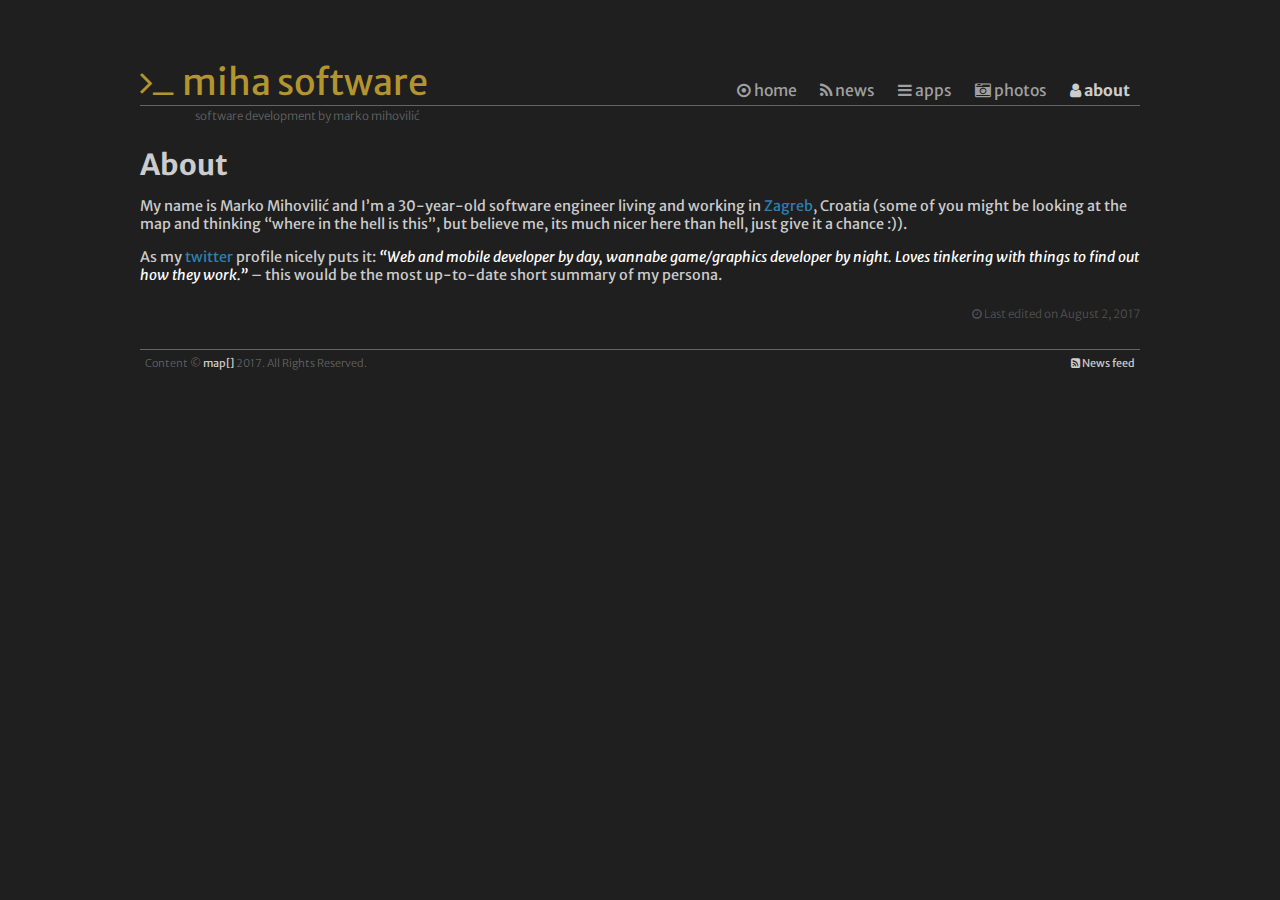
==== about/index.html @ ff94a024 "Fix base url" ====
<!DOCTYPE html>
<html lang="en-US">

<head>
    <meta charset="utf-8">
    <meta http-equiv="x-ua-compatible" content="ie=edge">
    <meta name="viewport" content="width=device-width, initial-scale=1">

    <meta name="generator" content="Hugo 0.25.1" />
  
    <link rel="dns-prefetch" href="//fonts.googleapis.com">
    
    <link rel="stylesheet" href="/css/main.css">
    
    <link rel="stylesheet" href="https://maxcdn.bootstrapcdn.com/font-awesome/4.7.0/css/font-awesome.min.css">
    
    <link rel="stylesheet" id="google-fonts-css" href="https://fonts.googleapis.com/css?family=Merriweather+Sans%3A400%2C300%2C700%2C300italic%2C400italic%2C700italic&amp;ver=4.8" type="text/css" media="all">

    <link rel="canonical" href="http://m1h4.github.io/about/">

        <link rel="apple-touch-icon" sizes="57x57" href="/icons/apple-icon-57x57.png">
    <link rel="apple-touch-icon" sizes="60x60" href="/icons/apple-icon-60x60.png">
    <link rel="apple-touch-icon" sizes="72x72" href="/icons/apple-icon-72x72.png">
    <link rel="apple-touch-icon" sizes="76x76" href="/icons/apple-icon-76x76.png">
    <link rel="apple-touch-icon" sizes="114x114" href="/icons/apple-icon-114x114.png">
    <link rel="apple-touch-icon" sizes="120x120" href="/icons/apple-icon-120x120.png">
    <link rel="apple-touch-icon" sizes="144x144" href="/icons/apple-icon-144x144.png">
    <link rel="apple-touch-icon" sizes="152x152" href="/icons/apple-icon-152x152.png">
    <link rel="apple-touch-icon" sizes="180x180" href="/icons/apple-icon-180x180.png">
    <link rel="icon" type="image/png" sizes="192x192" href="/icons/android-icon-192x192.png">
    <link rel="icon" type="image/png" sizes="32x32" href="/icons/favicon-32x32.png">
    <link rel="icon" type="image/png" sizes="96x96" href="/icons/favicon-96x96.png">
    <link rel="icon" type="image/png" sizes="16x16" href="/icons/favicon-16x16.png">
    <link rel="manifest" href="/manifest.json">
    <meta name="msapplication-TileColor" content="#ffffff">
    <meta name="msapplication-TileImage" content="/icons/ms-icon-144x144.png">

</head>

<body>
    <header class="banner">
      <div class="container">
        <a class="brand" href="http://m1h4.github.io">Miha Software</a>
            <button id="menu-toggle" onclick="toggleMenu();"></button>
    <nav class="nav-primary">
        <div class="menu-main-menu-container">
            <ul class="nav">
                
                
                
                
          
                <li class="menu-item  "><a href="/"><i class="fa fa-dot-circle-o"></i> home</a>
                    
                </li>
            </li>
            
          
                <li class="menu-item  "><a href="/posts/"><i class="fa fa-rss"></i> news</a>
                    
                </li>
            </li>
            
          
                <li class="menu-item menu-item-has-children "><a href="/apps/"><i class="fa fa-bars"></i> apps</a>
                    
                    <ul class="sub-menu">
                        
                            <li class="menu-item "><a href="/apps/analyzed/"><i class="fa fa-angle-right"></i> analyzed</a></li>
                        
                            <li class="menu-item "><a href="/apps/audio-analyzer/"><i class="fa fa-angle-right"></i> audio analyzer</a></li>
                        
                            <li class="menu-item "><a href="/apps/kurve/"><i class="fa fa-angle-right"></i> kurve</a></li>
                        
                            <li class="menu-item "><a href="/apps/photo-resize/"><i class="fa fa-angle-right"></i> photo resize</a></li>
                        
                    </ul>
                    
                </li>
            </li>
            
          
                <li class="menu-item  "><a href="/photos/"><i class="fa fa-camera-retro"></i> photos</a>
                    
                </li>
            </li>
            
          
                <li class="menu-item   current-menu-item "><a href="/about/"><i class="fa fa-user"></i> about</a>
                    
                </li>
            </li>
            
        </ul>
    </div>
    </nav>
    <hr>
    <span class="tagline">Software Development by Marko Mihovilić</span>
    </div>
    </header>

<main class='main'>
    <article class='entry'>
        <header class='entry-header'>
    <h1 class='entry-title'>About</h1>
    
</header>

        <div class='entry-content page'>
    <p>My name is Marko Mihovilić and I’m a 30-year-old software engineer living and working in <a href="https://www.google.com/maps/place/Zagreb">Zagreb</a>, Croatia (some of you might be looking
at the map and thinking “where in the hell is this”, but believe me, its much nicer here than hell, just give it a chance :)).</p>

<p>As my <a href="https://twitter.com/m1h0v1l1c">twitter</a> profile nicely puts it: <em>“Web and mobile developer by day, wannabe game/graphics developer by night. Loves tinkering with
things to find out how they work.”</em> – this would be the most up-to-date short summary of my persona.</p>

</div>

        <footer class='entry-footer'>
  <span class='posted-on'>
    Last edited on
    <time class='date'>August 2, 2017</time>
  </span>
</footer>
    </article>
</main>

        <footer class="content-info">
            <hr>
            <div class="container">
                <section class="left">
                    Content © <a href="mailto:mihovilic@gmail.com">map[]</a> 2017. All Rights Reserved.
            	</section>
                <section class="right">
                    <a href=" http://m1h4.github.io/index.xml "><i class="fa fa-rss-square"></i> News feed</a>
            	</section>
            </div>
        </footer>
        <script src="/js/menu.js"></script>
    </body>
</html>
---- css/main.css ----
body {
    background-color: #1f1f1f;
    color: #ccc;
    font-family: 'Merriweather Sans', sans-serif;
    font-size: .9em;
    font-weight: 400;
    max-width: 1000px;
    padding: 10px 10px 10px 10px;
    margin: 0 auto !important;
    float: none !important;
}

b, strong {
    font-weight: 700;
    color: #fff
}

/* hack for making images float */
img[src$='#floatright'] {
	float:right;
}

main em, main i {
    color: #fff
}

a {
    color: #2e7fb3;
    text-decoration: none;
    font-weight: 400
}

h1, h2, h3 {
    font-weight: 700
}

article {
    margin-bottom: 50px;
}

article header time {
    float: right;
    font-size: 0.7em;
    color: rgba(204, 204, 204, .5)
}

article footer {
    margin-top: 0.8em;
}

article header .entry-title {
    margin-top: .8em;
    margin-bottom: .4em;
}

article header .entry-title a {
    color: #ccc
}

article header .entry-title a:hover {
    color: rgba(204, 204, 204, .75)
}

figure {
    margin: 10px 10px 10px 10px;
}

figure img {
    max-width: 100%;
    height: auto;
}

figcaption h4 {
    margin-top: 5px;
    margin-left: 5px;
    font-size: .8em;
    font-weight: 300;
    color: rgba(204, 204, 204, .75)
}

figcaption h4:before {
    font-family: FontAwesome;
    font-weight: 400;
    font-style: normal;
    text-decoration: inherit;
    content: "";
    margin-left: 5px;
    margin-right: 5px;
}

@media only screen and (min-width:601px) {
    header.banner {
        margin: 50px 0 20px 0
    }
}

header.banner hr {
    clear: both;
    margin: 0
}

header.banner .brand {
    font-weight: 400;
    text-transform: lowercase;
    color: #b3952e
}

header.banner .brand:before {
    font-family: FontAwesome;
    font-weight: 400;
    font-style: normal;
    text-decoration: inherit;
    content: " "
}

header.banner .brand:hover {
    color: rgba(179, 149, 46, .75)
}

@media only screen and (min-width:601px) {
    header.banner .brand {
        font-size: 2.5em
    }
}

@media only screen and (max-width:600px) {
    header.banner .brand {
        font-size: 2em
    }
}

header.banner .tagline {
    color: rgba(204, 204, 204, .4);
    font-weight: 300;
    text-transform: lowercase
}

@media only screen and (min-width:601px) {
    header.banner .tagline {
        font-size: .8em;
        margin-left: 55px
    }
}

@media only screen and (max-width:600px) {
    header.banner .tagline {
        font-size: .7em;
        margin-left: 35px
    }
}

header.banner #menu-toggle {
    float: right;
    color: #ccc;
    background-color: transparent;
    border: none;
    font-size: 1.6em;
    margin-top: 4px
}

header.banner #menu-toggle:before {
    font-family: FontAwesome;
    font-weight: 400;
    font-style: normal;
    text-decoration: inherit;
    content: ""
}

header.banner #menu-toggle:hover {
    color: rgba(204, 204, 204, .75)
}

@media only screen and (min-width:601px) {
    header.banner #menu-toggle {
        display: none
    }
}

@media only screen and (max-width:600px) {
    header.banner #menu-toggle {
        display: block
    }
}

header.banner .nav-primary {
    font-weight: 700;
    font-size: 1.1em
}

header.banner .nav-primary ul {
    margin: 0
}

header.banner .nav-primary ul li {
    text-transform: lowercase;
    margin: 0 10px 0 10px
}

header.banner .nav-primary ul li li {
    padding: 0;
    margin: 0 30px 0 5px
}

header.banner .nav-primary ul .current-menu-item > a {
    color: #ccc;
    font-weight: 700
}

header.banner .nav-primary ul a {
    color: rgba(204, 204, 204, .75)
}

header.banner .nav-primary ul a:hover {
    color: #ccc
}

@media only screen and (min-width:601px) {
    header.banner .nav-primary {
        float: right
    }

    header.banner .nav-primary ul {
        overflow: hidden;
        padding: 20px 0 4px 0
    }

    header.banner .nav-primary ul li {
        display: inline-block
    }

    header.banner .nav-primary ul .menu-item-has-children {
        display: inline-block
    }

    header.banner .nav-primary ul .menu-item-has-children ul.sub-menu {
        display: none;
        position: absolute;
        background-color: #cbcbcb;
        box-shadow: 0 8px 16px 0 rgba(0, 0, 0, .2);
        min-width: 160px;
        padding: 0
    }

    header.banner .nav-primary ul .menu-item-has-children ul.sub-menu li {
        padding: 10px 10px;
        text-decoration: none;
        display: block
    }

    header.banner .nav-primary ul .menu-item-has-children ul.sub-menu li a {
        color: #333
    }

    header.banner .nav-primary ul .menu-item-has-children ul.sub-menu li a:hover {
        color: rgba(51, 51, 51, .375)
    }

    header.banner .nav-primary ul .menu-item-has-children:hover ul.sub-menu {
        display: block
    }
}

@media only screen and (max-width:600px) {
    header.banner .nav-primary {
        display: none
    }

    header.banner .nav-primary.visible {
        display: block
    }

    header.banner .nav-primary ul {
        list-style-type: none;
        padding: 0
    }

    header.banner .nav-primary ul li {
        padding: 3px
    }

    header.banner .nav-primary ul li li {
        padding-left: 9px
    }
}

a:hover {
    color: rgba(46, 127, 179, .75)
}

footer.entry-footer {
    font-size: .8em;
    color: rgba(204, 204, 204, .3);
    float: right;
    font-weight: 300
}

footer.content-info {
    padding: 10px 0 15px 0;
    clear: both;
    font-size: .75em;
    color: rgba(204, 204, 204, .4);
    font-weight: 300
}

footer.content-info div.container {
    padding-left: 5px;
    padding-right: 5px;
}

footer.content-info div.container section.left {
    float: left;
}

footer.content-info div.container section.right {
    float: right;
}

footer.content-info a {
    color: #ccc
}

footer.content-info a:hover {
    color: rgba(204, 204, 204, .75)
}

footer span.posted-on:before {
    font-family: FontAwesome;
    font-weight: 400;
    font-style: normal;
    text-decoration: inherit;
    content: ""
}

hr {
    height: 1px;
    border: none;
    background-color: rgba(204, 204, 204, .4);
}
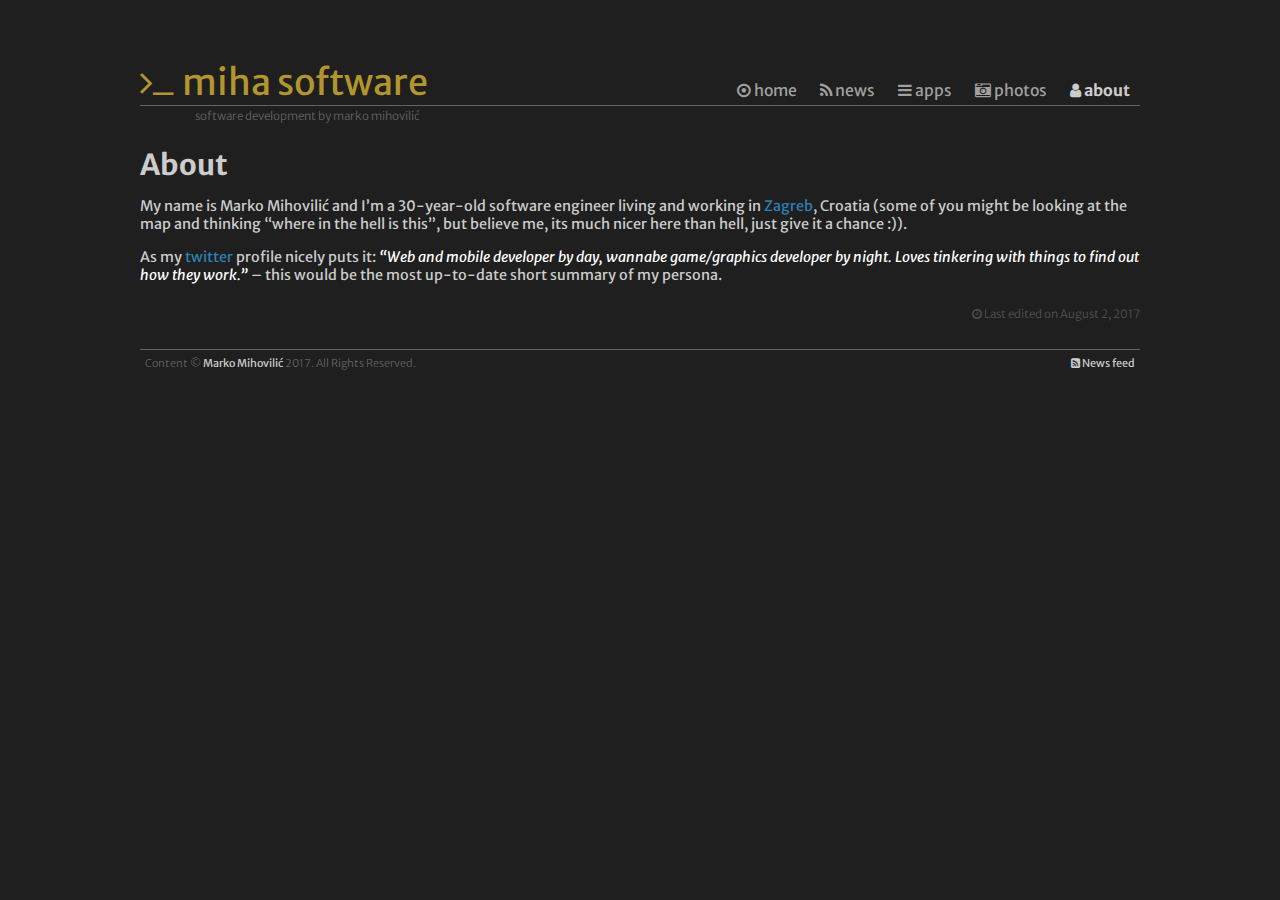
==== commit 3de4c290: "Fix author" ====
--- a/about/index.html
+++ b/about/index.html
@@ -128,7 +128,7 @@
             <hr>
             <div class="container">
                 <section class="left">
-                    Content © <a href="mailto:mihovilic@gmail.com">map[]</a> 2017. All Rights Reserved.
+                    Content © <a href="mailto:mihovilic@gmail.com">Marko Mihovilić</a> 2017. All Rights Reserved.
             	</section>
                 <section class="right">
                     <a href=" http://m1h4.github.io/index.xml "><i class="fa fa-rss-square"></i> News feed</a>
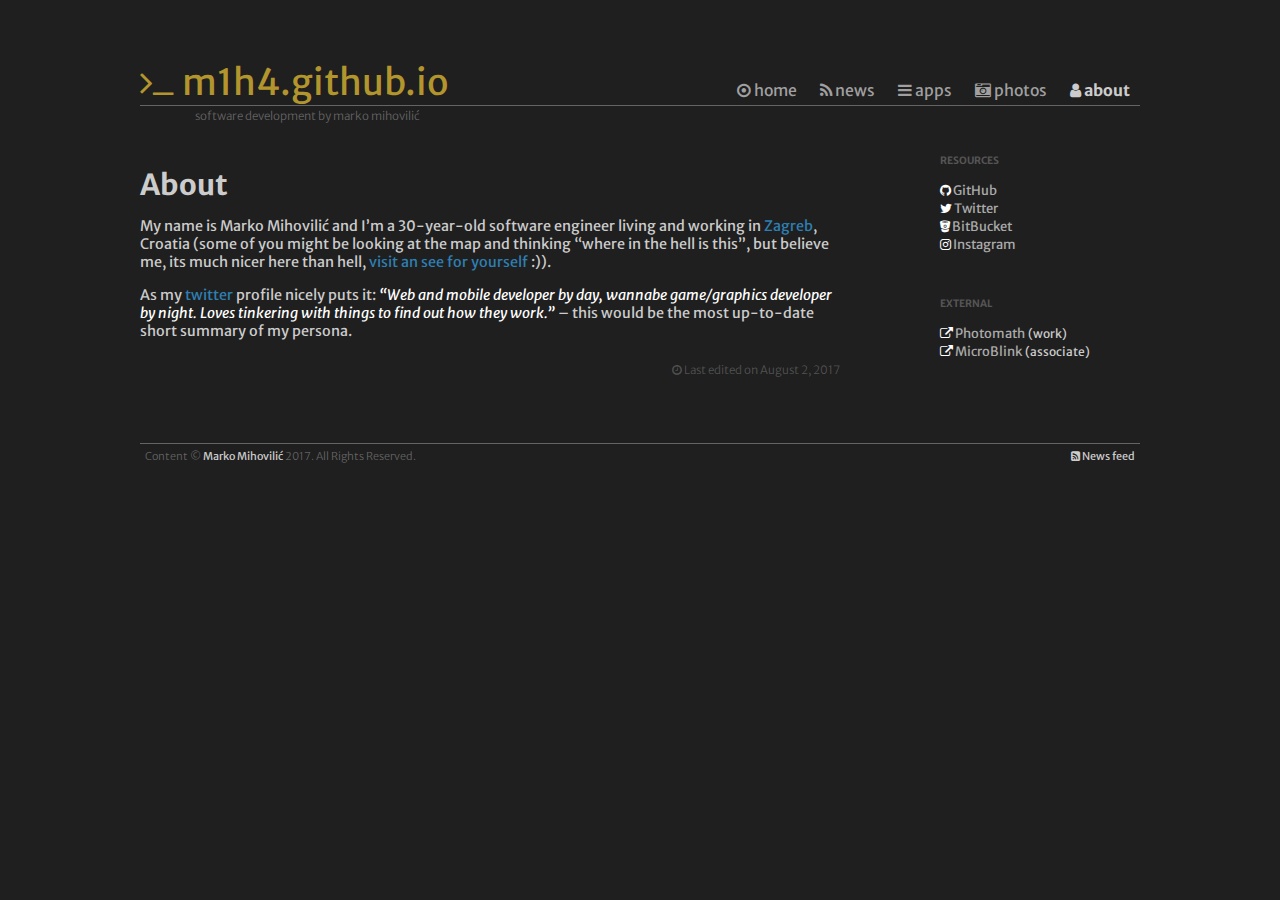
==== commit bfdac56d: "Update site name, add sidebar with links" ====
--- a/about/index.html
+++ b/about/index.html
@@ -40,7 +40,7 @@
 <body>
     <header class="banner">
       <div class="container">
-        <a class="brand" href="http://m1h4.github.io">Miha Software</a>
+        <a class="brand" href="http://m1h4.github.io">m1h4.github.io</a>
             <button id="menu-toggle" onclick="toggleMenu();"></button>
     <nav class="nav-primary">
         <div class="menu-main-menu-container">
@@ -100,7 +100,7 @@
     </header>
 
 <main class='main'>
-    <article class='entry'>
+    <article class='entry left'>
         <header class='entry-header'>
     <h1 class='entry-title'>About</h1>
     
@@ -108,7 +108,7 @@
 
         <div class='entry-content page'>
     <p>My name is Marko Mihovilić and I’m a 30-year-old software engineer living and working in <a href="https://www.google.com/maps/place/Zagreb">Zagreb</a>, Croatia (some of you might be looking
-at the map and thinking “where in the hell is this”, but believe me, its much nicer here than hell, just give it a chance :)).</p>
+at the map and thinking “where in the hell is this”, but believe me, its much nicer here than hell, <a href="https://www.tripadvisor.com/Tourism-g294454-Zagreb_Central_Croatia-Vacations.html">visit an see for yourself</a> :)).</p>
 
 <p>As my <a href="https://twitter.com/m1h0v1l1c">twitter</a> profile nicely puts it: <em>“Web and mobile developer by day, wannabe game/graphics developer by night. Loves tinkering with
 things to find out how they work.”</em> – this would be the most up-to-date short summary of my persona.</p>
@@ -122,6 +122,22 @@
   </span>
 </footer>
     </article>
+    
+        <div class='sidelinks'>
+        <h3>RESOURCES</h3>
+        <ul>
+            <li><a href="http://github.com/m1h4"><i class="fa fa-github"></i> GitHub</a></li>
+            <li><a href="http://twitter.com/m1h0v1l1c"><i class="fa fa-twitter"></i> Twitter</a></li>
+            <li><a href="http://bitbucket.org/m1h4"><i class="fa fa-bitbucket"></i> BitBucket</a></li>
+            <li><a href="http://instagram.com/m1h4"><i class="fa fa-instagram"></i> Instagram</a></li>
+        </ul>
+        <h3>EXTERNAL</h3>
+        <ul>
+            <li><a href="http://photomath.net"><i class="fa fa-external-link"></i> Photomath</a> <small>(work)</small></li>
+            <li><a href="http://microblink.com"><i class="fa fa-external-link"></i> MicroBlink</a> <small>(associate)</small></li>
+        </ul>
+    </div>
+    
 </main>
 
         <footer class="content-info">
--- a/css/main.css
+++ b/css/main.css
@@ -32,6 +32,40 @@
 
 h1, h2, h3 {
     font-weight: 700
+}
+
+@media only screen and (min-width:600px) {
+    div.sidelinks {
+        float: right;
+        width: 20%;
+    }
+}
+
+div.sidelinks h3 {
+    font-size: 0.7em;
+    color: #555;
+}
+
+div.sidelinks ul {
+    padding-left: 0;
+    list-style: none;
+    margin-bottom: 3em;
+}
+
+div.sidelinks a {
+    font-size: 0.9em;
+    color: #aaa;
+}
+
+div.sidelinks a:hover {
+    color: #eee;
+}
+
+@media only screen and (min-width:600px) {
+    article.entry.left {
+        float: left;
+        width: 70%;
+    }
 }
 
 article {
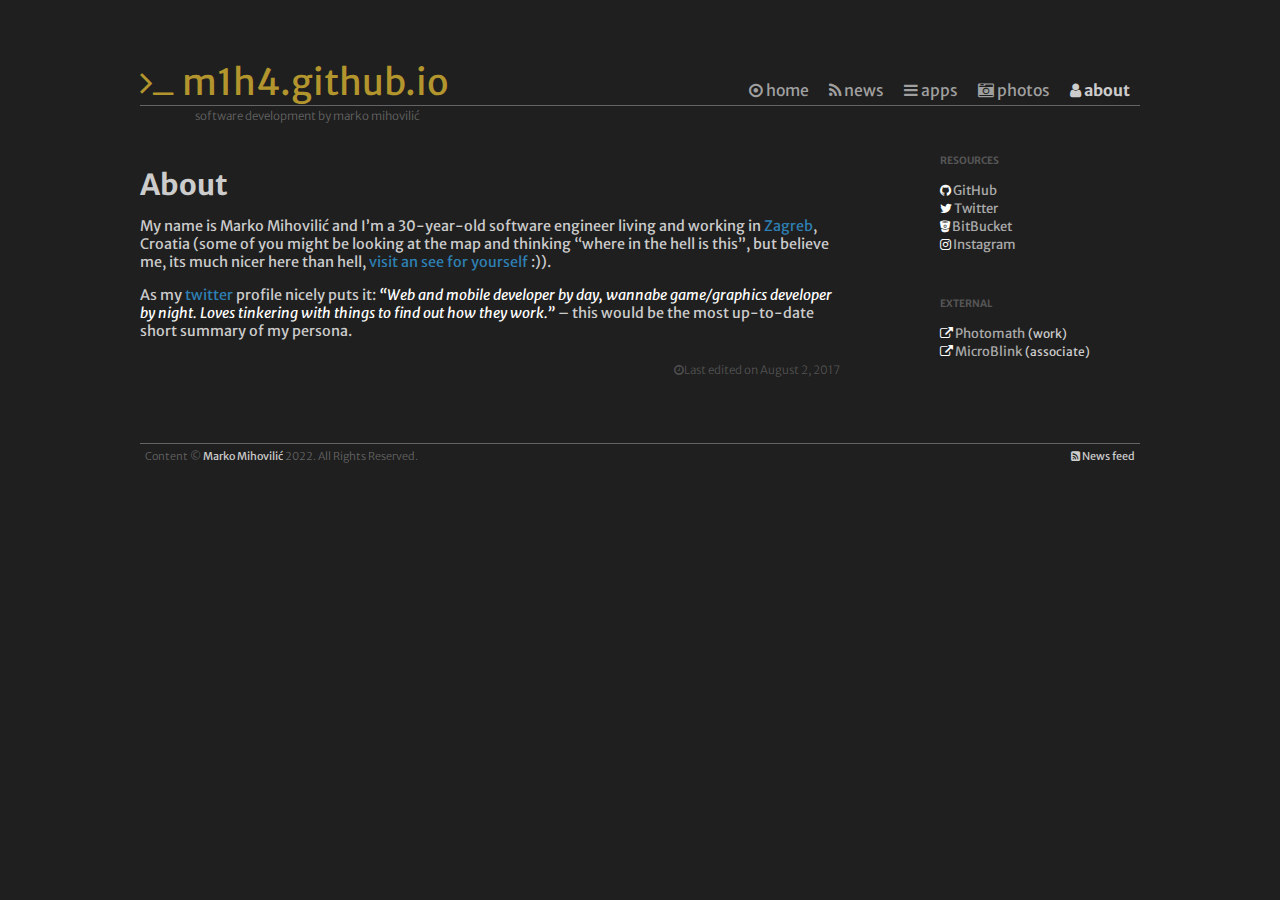
==== commit ad3f28e4: "deploy: m1h4/website@d1714f9851b2f25d26ba7a82ad8eacba793dd88f" ====
--- a/about/index.html
+++ b/about/index.html
@@ -1,157 +1,6 @@
-<!DOCTYPE html>
-<html lang="en-US">
-
-<head>
-    <meta charset="utf-8">
-    <meta http-equiv="x-ua-compatible" content="ie=edge">
-    <meta name="viewport" content="width=device-width, initial-scale=1">
-
-    <meta name="generator" content="Hugo 0.25.1" />
-  
-    <link rel="dns-prefetch" href="//fonts.googleapis.com">
-    
-    <link rel="stylesheet" href="/css/main.css">
-    
-    <link rel="stylesheet" href="https://maxcdn.bootstrapcdn.com/font-awesome/4.7.0/css/font-awesome.min.css">
-    
-    <link rel="stylesheet" id="google-fonts-css" href="https://fonts.googleapis.com/css?family=Merriweather+Sans%3A400%2C300%2C700%2C300italic%2C400italic%2C700italic&amp;ver=4.8" type="text/css" media="all">
-
-    <link rel="canonical" href="http://m1h4.github.io/about/">
-
-        <link rel="apple-touch-icon" sizes="57x57" href="/icons/apple-icon-57x57.png">
-    <link rel="apple-touch-icon" sizes="60x60" href="/icons/apple-icon-60x60.png">
-    <link rel="apple-touch-icon" sizes="72x72" href="/icons/apple-icon-72x72.png">
-    <link rel="apple-touch-icon" sizes="76x76" href="/icons/apple-icon-76x76.png">
-    <link rel="apple-touch-icon" sizes="114x114" href="/icons/apple-icon-114x114.png">
-    <link rel="apple-touch-icon" sizes="120x120" href="/icons/apple-icon-120x120.png">
-    <link rel="apple-touch-icon" sizes="144x144" href="/icons/apple-icon-144x144.png">
-    <link rel="apple-touch-icon" sizes="152x152" href="/icons/apple-icon-152x152.png">
-    <link rel="apple-touch-icon" sizes="180x180" href="/icons/apple-icon-180x180.png">
-    <link rel="icon" type="image/png" sizes="192x192" href="/icons/android-icon-192x192.png">
-    <link rel="icon" type="image/png" sizes="32x32" href="/icons/favicon-32x32.png">
-    <link rel="icon" type="image/png" sizes="96x96" href="/icons/favicon-96x96.png">
-    <link rel="icon" type="image/png" sizes="16x16" href="/icons/favicon-16x16.png">
-    <link rel="manifest" href="/manifest.json">
-    <meta name="msapplication-TileColor" content="#ffffff">
-    <meta name="msapplication-TileImage" content="/icons/ms-icon-144x144.png">
-
-</head>
-
-<body>
-    <header class="banner">
-      <div class="container">
-        <a class="brand" href="http://m1h4.github.io">m1h4.github.io</a>
-            <button id="menu-toggle" onclick="toggleMenu();"></button>
-    <nav class="nav-primary">
-        <div class="menu-main-menu-container">
-            <ul class="nav">
-                
-                
-                
-                
-          
-                <li class="menu-item  "><a href="/"><i class="fa fa-dot-circle-o"></i> home</a>
-                    
-                </li>
-            </li>
-            
-          
-                <li class="menu-item  "><a href="/posts/"><i class="fa fa-rss"></i> news</a>
-                    
-                </li>
-            </li>
-            
-          
-                <li class="menu-item menu-item-has-children "><a href="/apps/"><i class="fa fa-bars"></i> apps</a>
-                    
-                    <ul class="sub-menu">
-                        
-                            <li class="menu-item "><a href="/apps/analyzed/"><i class="fa fa-angle-right"></i> analyzed</a></li>
-                        
-                            <li class="menu-item "><a href="/apps/audio-analyzer/"><i class="fa fa-angle-right"></i> audio analyzer</a></li>
-                        
-                            <li class="menu-item "><a href="/apps/kurve/"><i class="fa fa-angle-right"></i> kurve</a></li>
-                        
-                            <li class="menu-item "><a href="/apps/photo-resize/"><i class="fa fa-angle-right"></i> photo resize</a></li>
-                        
-                    </ul>
-                    
-                </li>
-            </li>
-            
-          
-                <li class="menu-item  "><a href="/photos/"><i class="fa fa-camera-retro"></i> photos</a>
-                    
-                </li>
-            </li>
-            
-          
-                <li class="menu-item   current-menu-item "><a href="/about/"><i class="fa fa-user"></i> about</a>
-                    
-                </li>
-            </li>
-            
-        </ul>
-    </div>
-    </nav>
-    <hr>
-    <span class="tagline">Software Development by Marko Mihovilić</span>
-    </div>
-    </header>
-
-<main class='main'>
-    <article class='entry left'>
-        <header class='entry-header'>
-    <h1 class='entry-title'>About</h1>
-    
-</header>
-
-        <div class='entry-content page'>
-    <p>My name is Marko Mihovilić and I’m a 30-year-old software engineer living and working in <a href="https://www.google.com/maps/place/Zagreb">Zagreb</a>, Croatia (some of you might be looking
-at the map and thinking “where in the hell is this”, but believe me, its much nicer here than hell, <a href="https://www.tripadvisor.com/Tourism-g294454-Zagreb_Central_Croatia-Vacations.html">visit an see for yourself</a> :)).</p>
-
-<p>As my <a href="https://twitter.com/m1h0v1l1c">twitter</a> profile nicely puts it: <em>“Web and mobile developer by day, wannabe game/graphics developer by night. Loves tinkering with
-things to find out how they work.”</em> – this would be the most up-to-date short summary of my persona.</p>
-
-</div>
-
-        <footer class='entry-footer'>
-  <span class='posted-on'>
-    Last edited on
-    <time class='date'>August 2, 2017</time>
-  </span>
-</footer>
-    </article>
-    
-        <div class='sidelinks'>
-        <h3>RESOURCES</h3>
-        <ul>
-            <li><a href="http://github.com/m1h4"><i class="fa fa-github"></i> GitHub</a></li>
-            <li><a href="http://twitter.com/m1h0v1l1c"><i class="fa fa-twitter"></i> Twitter</a></li>
-            <li><a href="http://bitbucket.org/m1h4"><i class="fa fa-bitbucket"></i> BitBucket</a></li>
-            <li><a href="http://instagram.com/m1h4"><i class="fa fa-instagram"></i> Instagram</a></li>
-        </ul>
-        <h3>EXTERNAL</h3>
-        <ul>
-            <li><a href="http://photomath.net"><i class="fa fa-external-link"></i> Photomath</a> <small>(work)</small></li>
-            <li><a href="http://microblink.com"><i class="fa fa-external-link"></i> MicroBlink</a> <small>(associate)</small></li>
-        </ul>
-    </div>
-    
-</main>
-
-        <footer class="content-info">
-            <hr>
-            <div class="container">
-                <section class="left">
-                    Content © <a href="mailto:mihovilic@gmail.com">Marko Mihovilić</a> 2017. All Rights Reserved.
-            	</section>
-                <section class="right">
-                    <a href=" http://m1h4.github.io/index.xml "><i class="fa fa-rss-square"></i> News feed</a>
-            	</section>
-            </div>
-        </footer>
-        <script src="/js/menu.js"></script>
-    </body>
-</html>
-
+<!doctype html><html lang=en-us><head><meta charset=utf-8><meta http-equiv=x-ua-compatible content="ie=edge"><meta name=viewport content="width=device-width,initial-scale=1"><meta name=generator content="Hugo 0.104.3"><link rel=dns-prefetch href=//fonts.googleapis.com><link rel=stylesheet href=/css/main.css><link rel=stylesheet href=https://maxcdn.bootstrapcdn.com/font-awesome/4.7.0/css/font-awesome.min.css><link rel=stylesheet id=google-fonts-css href="https://fonts.googleapis.com/css?family=Merriweather+Sans%3A400%2C300%2C700%2C300italic%2C400italic%2C700italic&ver=4.8" type=text/css media=all><link rel=canonical href=https://m1h4.github.io/about/><link rel=apple-touch-icon sizes=57x57 href=/icons/apple-icon-57x57.png><link rel=apple-touch-icon sizes=60x60 href=/icons/apple-icon-60x60.png><link rel=apple-touch-icon sizes=72x72 href=/icons/apple-icon-72x72.png><link rel=apple-touch-icon sizes=76x76 href=/icons/apple-icon-76x76.png><link rel=apple-touch-icon sizes=114x114 href=/icons/apple-icon-114x114.png><link rel=apple-touch-icon sizes=120x120 href=/icons/apple-icon-120x120.png><link rel=apple-touch-icon sizes=144x144 href=/icons/apple-icon-144x144.png><link rel=apple-touch-icon sizes=152x152 href=/icons/apple-icon-152x152.png><link rel=apple-touch-icon sizes=180x180 href=/icons/apple-icon-180x180.png><link rel=icon type=image/png sizes=192x192 href=/icons/android-icon-192x192.png><link rel=icon type=image/png sizes=32x32 href=/icons/favicon-32x32.png><link rel=icon type=image/png sizes=96x96 href=/icons/favicon-96x96.png><link rel=icon type=image/png sizes=16x16 href=/icons/favicon-16x16.png><link rel=manifest href=/manifest.json><meta name=msapplication-TileColor content="#ffffff"><meta name=msapplication-TileImage content="/icons/ms-icon-144x144.png"></head><body><header class=banner><div class=container><a class=brand href=https://m1h4.github.io>m1h4.github.io</a>
+<button id=menu-toggle onclick=toggleMenu()></button><nav class=nav-primary><div class=menu-main-menu-container><ul class=nav><li class=menu-item><a href=/><i class="fa fa-dot-circle-o"></i> home</a></li></li><li class=menu-item><a href=/posts/><i class="fa fa-rss"></i> news</a></li></li><li class="menu-item menu-item-has-children"><a href=/apps/><i class="fa fa-bars"></i> apps</a><ul class=sub-menu><li class=menu-item><a href=/apps/analyzed/><i class="fa fa-angle-right"></i> analyzed</a></li><li class=menu-item><a href=/apps/audio-analyzer/><i class="fa fa-angle-right"></i> audio analyzer</a></li><li class=menu-item><a href=/apps/kurve/><i class="fa fa-angle-right"></i> kurve</a></li><li class=menu-item><a href=/apps/photo-resize/><i class="fa fa-angle-right"></i> photo resize</a></li></ul></li></li><li class=menu-item><a href=/photos/><i class="fa fa-camera-retro"></i> photos</a></li></li><li class="menu-item current-menu-item"><a href=/about/><i class="fa fa-user"></i> about</a></li></li></ul></div></nav><hr><span class=tagline>Software Development by Marko Mihovilić</span></div></header><main class=main><article class='entry left'><header class=entry-header><h1 class=entry-title>About</h1></header><div class='entry-content page'><p>My name is Marko Mihovilić and I’m a 30-year-old software engineer living and working in <a href=https://www.google.com/maps/place/Zagreb>Zagreb</a>, Croatia (some of you might be looking
+at the map and thinking “where in the hell is this”, but believe me, its much nicer here than hell, <a href=https://www.tripadvisor.com/Tourism-g294454-Zagreb_Central_Croatia-Vacations.html>visit an see for yourself</a> :)).</p><p>As my <a href=https://twitter.com/m1h0v1l1c>twitter</a> profile nicely puts it: <em>“Web and mobile developer by day, wannabe game/graphics developer by night. Loves tinkering with
+things to find out how they work.”</em> – this would be the most up-to-date short summary of my persona.</p></div><footer class=entry-footer><span class=posted-on>Last edited on
+<time class=date>August 2, 2017</time></span></footer></article><div class=sidelinks><h3>RESOURCES</h3><ul><li><a href=http://github.com/m1h4><i class="fa fa-github"></i> GitHub</a></li><li><a href=http://twitter.com/m1h0v1l1c><i class="fa fa-twitter"></i> Twitter</a></li><li><a href=http://bitbucket.org/m1h4><i class="fa fa-bitbucket"></i> BitBucket</a></li><li><a href=http://instagram.com/m1h4><i class="fa fa-instagram"></i> Instagram</a></li></ul><h3>EXTERNAL</h3><ul><li><a href=http://photomath.net><i class="fa fa-external-link"></i> Photomath</a> <small>(work)</small></li><li><a href=http://microblink.com><i class="fa fa-external-link"></i> MicroBlink</a> <small>(associate)</small></li></ul></div></main><footer class=content-info><hr><div class=container><section class=left>Content © <a href=mailto:mihovilic@gmail.com>Marko Mihovilić</a> 2022. All Rights Reserved.</section><section class=right><a href=https://m1h4.github.io/index.xml><i class="fa fa-rss-square"></i> News feed</a></section></div></footer><script src=/js/menu.js></script>
+<script>(function(e,t,n,s,o,i,a){e.GoogleAnalyticsObject=o,e[o]=e[o]||function(){(e[o].q=e[o].q||[]).push(arguments)},e[o].l=1*new Date,i=t.createElement(n),a=t.getElementsByTagName(n)[0],i.async=1,i.src=s,a.parentNode.insertBefore(i,a)})(window,document,"script","https://www.google-analytics.com/analytics.js","ga"),ga("create","UA-104157498-1","auto"),ga("send","pageview")</script></body></html>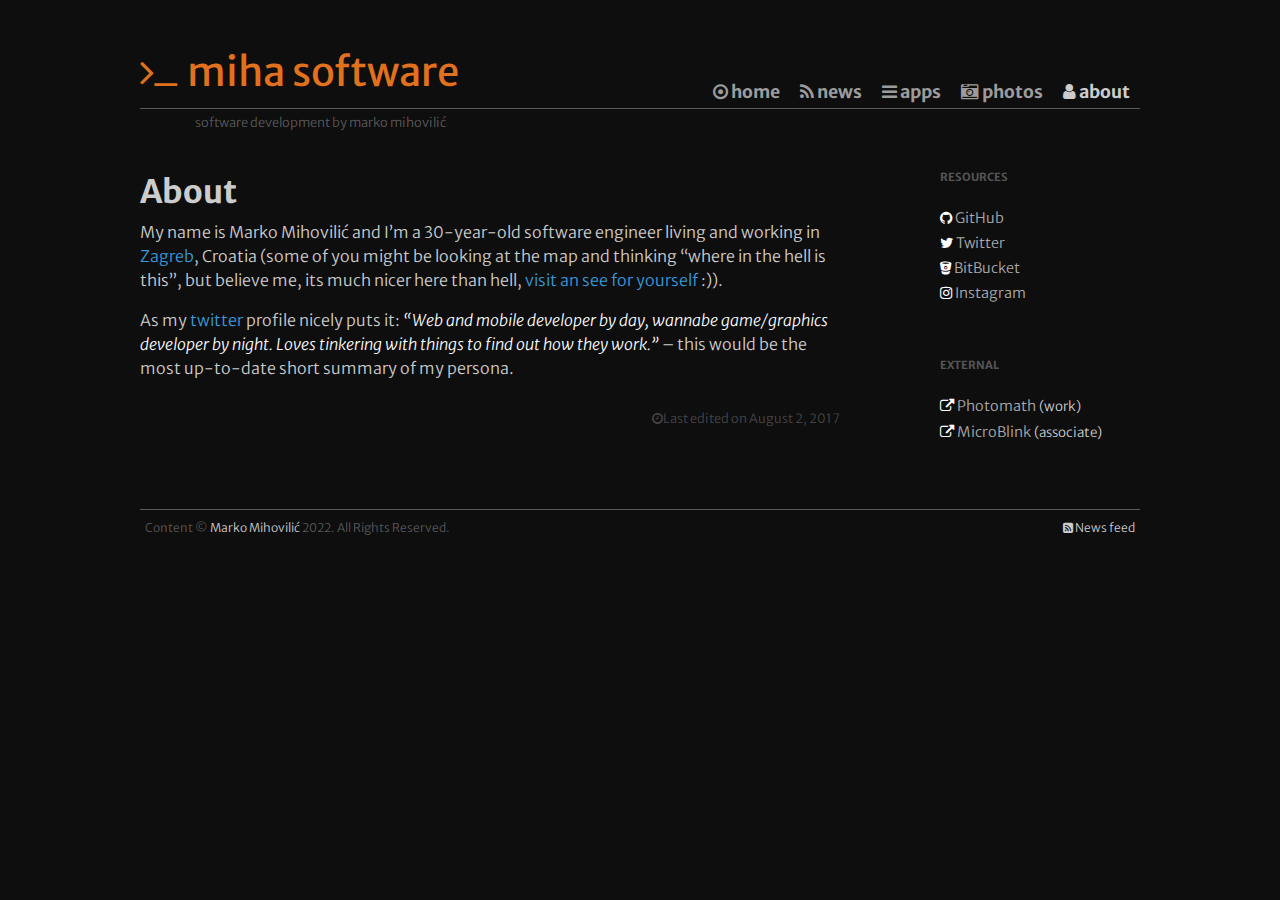
==== commit cdbcff6e: "deploy: m1h4/website@9843c7dfc476827a5d3f7ee381e0ba4789428d8b" ====
--- a/about/index.html
+++ b/about/index.html
@@ -1,6 +1,6 @@
-<!doctype html><html lang=en-us><head><meta charset=utf-8><meta http-equiv=x-ua-compatible content="ie=edge"><meta name=viewport content="width=device-width,initial-scale=1"><meta name=generator content="Hugo 0.104.3"><link rel=dns-prefetch href=//fonts.googleapis.com><link rel=stylesheet href=/css/main.css><link rel=stylesheet href=https://maxcdn.bootstrapcdn.com/font-awesome/4.7.0/css/font-awesome.min.css><link rel=stylesheet id=google-fonts-css href="https://fonts.googleapis.com/css?family=Merriweather+Sans%3A400%2C300%2C700%2C300italic%2C400italic%2C700italic&ver=4.8" type=text/css media=all><link rel=canonical href=https://m1h4.github.io/about/><link rel=apple-touch-icon sizes=57x57 href=/icons/apple-icon-57x57.png><link rel=apple-touch-icon sizes=60x60 href=/icons/apple-icon-60x60.png><link rel=apple-touch-icon sizes=72x72 href=/icons/apple-icon-72x72.png><link rel=apple-touch-icon sizes=76x76 href=/icons/apple-icon-76x76.png><link rel=apple-touch-icon sizes=114x114 href=/icons/apple-icon-114x114.png><link rel=apple-touch-icon sizes=120x120 href=/icons/apple-icon-120x120.png><link rel=apple-touch-icon sizes=144x144 href=/icons/apple-icon-144x144.png><link rel=apple-touch-icon sizes=152x152 href=/icons/apple-icon-152x152.png><link rel=apple-touch-icon sizes=180x180 href=/icons/apple-icon-180x180.png><link rel=icon type=image/png sizes=192x192 href=/icons/android-icon-192x192.png><link rel=icon type=image/png sizes=32x32 href=/icons/favicon-32x32.png><link rel=icon type=image/png sizes=96x96 href=/icons/favicon-96x96.png><link rel=icon type=image/png sizes=16x16 href=/icons/favicon-16x16.png><link rel=manifest href=/manifest.json><meta name=msapplication-TileColor content="#ffffff"><meta name=msapplication-TileImage content="/icons/ms-icon-144x144.png"></head><body><header class=banner><div class=container><a class=brand href=https://m1h4.github.io>m1h4.github.io</a>
+<!doctype html><html lang=en-us><head><meta charset=utf-8><meta http-equiv=x-ua-compatible content="ie=edge"><meta name=viewport content="width=device-width,initial-scale=1"><meta name=generator content="Hugo 0.104.3"><link rel=dns-prefetch href=//fonts.googleapis.com><link rel=stylesheet href=/css/main.css><link rel=stylesheet href=https://maxcdn.bootstrapcdn.com/font-awesome/4.7.0/css/font-awesome.min.css><link rel=stylesheet id=google-fonts-css href="https://fonts.googleapis.com/css?family=Merriweather+Sans%3A400%2C300%2C700%2C300italic%2C400italic%2C700italic&ver=4.8" type=text/css media=all><link rel=canonical href=https://mihasoftware.com/about/><link rel=apple-touch-icon sizes=57x57 href=/icons/apple-icon-57x57.png><link rel=apple-touch-icon sizes=60x60 href=/icons/apple-icon-60x60.png><link rel=apple-touch-icon sizes=72x72 href=/icons/apple-icon-72x72.png><link rel=apple-touch-icon sizes=76x76 href=/icons/apple-icon-76x76.png><link rel=apple-touch-icon sizes=114x114 href=/icons/apple-icon-114x114.png><link rel=apple-touch-icon sizes=120x120 href=/icons/apple-icon-120x120.png><link rel=apple-touch-icon sizes=144x144 href=/icons/apple-icon-144x144.png><link rel=apple-touch-icon sizes=152x152 href=/icons/apple-icon-152x152.png><link rel=apple-touch-icon sizes=180x180 href=/icons/apple-icon-180x180.png><link rel=icon type=image/png sizes=192x192 href=/icons/android-icon-192x192.png><link rel=icon type=image/png sizes=32x32 href=/icons/favicon-32x32.png><link rel=icon type=image/png sizes=96x96 href=/icons/favicon-96x96.png><link rel=icon type=image/png sizes=16x16 href=/icons/favicon-16x16.png><link rel=manifest href=/manifest.json><meta name=msapplication-TileColor content="#ffffff"><meta name=msapplication-TileImage content="/icons/ms-icon-144x144.png"></head><body><header class=banner><div class=container><a class=brand href=https://mihasoftware.com>miha software</a>
 <button id=menu-toggle onclick=toggleMenu()></button><nav class=nav-primary><div class=menu-main-menu-container><ul class=nav><li class=menu-item><a href=/><i class="fa fa-dot-circle-o"></i> home</a></li></li><li class=menu-item><a href=/posts/><i class="fa fa-rss"></i> news</a></li></li><li class="menu-item menu-item-has-children"><a href=/apps/><i class="fa fa-bars"></i> apps</a><ul class=sub-menu><li class=menu-item><a href=/apps/analyzed/><i class="fa fa-angle-right"></i> analyzed</a></li><li class=menu-item><a href=/apps/audio-analyzer/><i class="fa fa-angle-right"></i> audio analyzer</a></li><li class=menu-item><a href=/apps/kurve/><i class="fa fa-angle-right"></i> kurve</a></li><li class=menu-item><a href=/apps/photo-resize/><i class="fa fa-angle-right"></i> photo resize</a></li></ul></li></li><li class=menu-item><a href=/photos/><i class="fa fa-camera-retro"></i> photos</a></li></li><li class="menu-item current-menu-item"><a href=/about/><i class="fa fa-user"></i> about</a></li></li></ul></div></nav><hr><span class=tagline>Software Development by Marko Mihovilić</span></div></header><main class=main><article class='entry left'><header class=entry-header><h1 class=entry-title>About</h1></header><div class='entry-content page'><p>My name is Marko Mihovilić and I’m a 30-year-old software engineer living and working in <a href=https://www.google.com/maps/place/Zagreb>Zagreb</a>, Croatia (some of you might be looking
 at the map and thinking “where in the hell is this”, but believe me, its much nicer here than hell, <a href=https://www.tripadvisor.com/Tourism-g294454-Zagreb_Central_Croatia-Vacations.html>visit an see for yourself</a> :)).</p><p>As my <a href=https://twitter.com/m1h0v1l1c>twitter</a> profile nicely puts it: <em>“Web and mobile developer by day, wannabe game/graphics developer by night. Loves tinkering with
 things to find out how they work.”</em> – this would be the most up-to-date short summary of my persona.</p></div><footer class=entry-footer><span class=posted-on>Last edited on
-<time class=date>August 2, 2017</time></span></footer></article><div class=sidelinks><h3>RESOURCES</h3><ul><li><a href=http://github.com/m1h4><i class="fa fa-github"></i> GitHub</a></li><li><a href=http://twitter.com/m1h0v1l1c><i class="fa fa-twitter"></i> Twitter</a></li><li><a href=http://bitbucket.org/m1h4><i class="fa fa-bitbucket"></i> BitBucket</a></li><li><a href=http://instagram.com/m1h4><i class="fa fa-instagram"></i> Instagram</a></li></ul><h3>EXTERNAL</h3><ul><li><a href=http://photomath.net><i class="fa fa-external-link"></i> Photomath</a> <small>(work)</small></li><li><a href=http://microblink.com><i class="fa fa-external-link"></i> MicroBlink</a> <small>(associate)</small></li></ul></div></main><footer class=content-info><hr><div class=container><section class=left>Content © <a href=mailto:mihovilic@gmail.com>Marko Mihovilić</a> 2022. All Rights Reserved.</section><section class=right><a href=https://m1h4.github.io/index.xml><i class="fa fa-rss-square"></i> News feed</a></section></div></footer><script src=/js/menu.js></script>
+<time class=date>August 2, 2017</time></span></footer></article><div class=sidelinks><h3>RESOURCES</h3><ul><li><a href=http://github.com/m1h4><i class="fa fa-github"></i> GitHub</a></li><li><a href=http://twitter.com/m1h0v1l1c><i class="fa fa-twitter"></i> Twitter</a></li><li><a href=http://bitbucket.org/m1h4><i class="fa fa-bitbucket"></i> BitBucket</a></li><li><a href=http://instagram.com/m1h4><i class="fa fa-instagram"></i> Instagram</a></li></ul><h3>EXTERNAL</h3><ul><li><a href=http://photomath.net><i class="fa fa-external-link"></i> Photomath</a> <small>(work)</small></li><li><a href=http://microblink.com><i class="fa fa-external-link"></i> MicroBlink</a> <small>(associate)</small></li></ul></div></main><footer class=content-info><hr><div class=container><section class=left>Content © <a href=mailto:mihovilic@gmail.com>Marko Mihovilić</a> 2022. All Rights Reserved.</section><section class=right><a href=https://mihasoftware.com/index.xml><i class="fa fa-rss-square"></i> News feed</a></section></div></footer><script src=/js/menu.js></script>
 <script>(function(e,t,n,s,o,i,a){e.GoogleAnalyticsObject=o,e[o]=e[o]||function(){(e[o].q=e[o].q||[]).push(arguments)},e[o].l=1*new Date,i=t.createElement(n),a=t.getElementsByTagName(n)[0],i.async=1,i.src=s,a.parentNode.insertBefore(i,a)})(window,document,"script","https://www.google-analytics.com/analytics.js","ga"),ga("create","UA-104157498-1","auto"),ga("send","pageview")</script></body></html>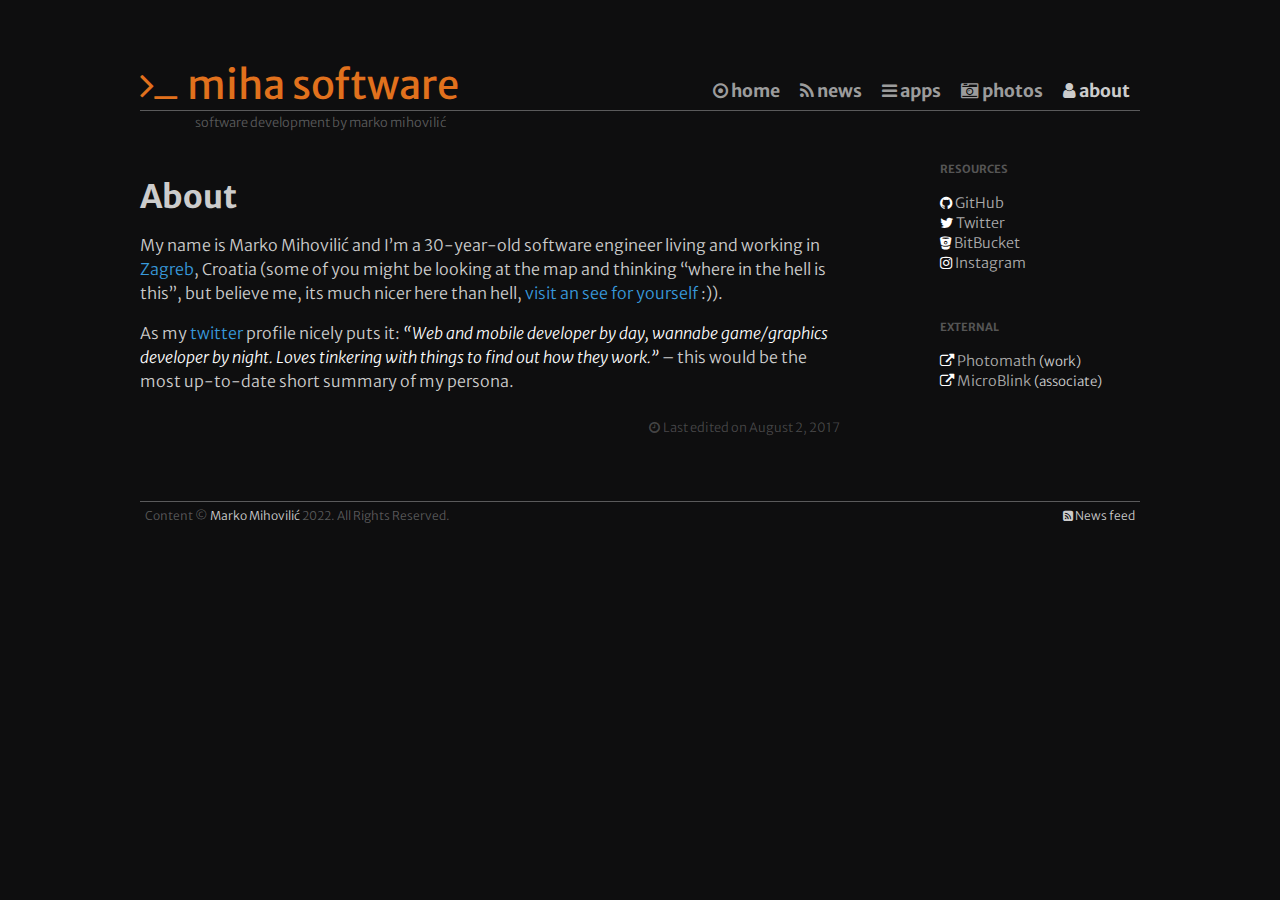
==== commit eb4329e7: "deploy: m1h4/website@b37f9619b2df048155641ba67be418d16092ac88" ====
--- a/about/index.html
+++ b/about/index.html
@@ -1,6 +1,6 @@
 <!doctype html><html lang=en-us><head><meta charset=utf-8><meta http-equiv=x-ua-compatible content="ie=edge"><meta name=viewport content="width=device-width,initial-scale=1"><meta name=generator content="Hugo 0.104.3"><link rel=dns-prefetch href=//fonts.googleapis.com><link rel=stylesheet href=/css/main.css><link rel=stylesheet href=https://maxcdn.bootstrapcdn.com/font-awesome/4.7.0/css/font-awesome.min.css><link rel=stylesheet id=google-fonts-css href="https://fonts.googleapis.com/css?family=Merriweather+Sans%3A400%2C300%2C700%2C300italic%2C400italic%2C700italic&ver=4.8" type=text/css media=all><link rel=canonical href=https://mihasoftware.com/about/><link rel=apple-touch-icon sizes=57x57 href=/icons/apple-icon-57x57.png><link rel=apple-touch-icon sizes=60x60 href=/icons/apple-icon-60x60.png><link rel=apple-touch-icon sizes=72x72 href=/icons/apple-icon-72x72.png><link rel=apple-touch-icon sizes=76x76 href=/icons/apple-icon-76x76.png><link rel=apple-touch-icon sizes=114x114 href=/icons/apple-icon-114x114.png><link rel=apple-touch-icon sizes=120x120 href=/icons/apple-icon-120x120.png><link rel=apple-touch-icon sizes=144x144 href=/icons/apple-icon-144x144.png><link rel=apple-touch-icon sizes=152x152 href=/icons/apple-icon-152x152.png><link rel=apple-touch-icon sizes=180x180 href=/icons/apple-icon-180x180.png><link rel=icon type=image/png sizes=192x192 href=/icons/android-icon-192x192.png><link rel=icon type=image/png sizes=32x32 href=/icons/favicon-32x32.png><link rel=icon type=image/png sizes=96x96 href=/icons/favicon-96x96.png><link rel=icon type=image/png sizes=16x16 href=/icons/favicon-16x16.png><link rel=manifest href=/manifest.json><meta name=msapplication-TileColor content="#ffffff"><meta name=msapplication-TileImage content="/icons/ms-icon-144x144.png"></head><body><header class=banner><div class=container><a class=brand href=https://mihasoftware.com>miha software</a>
-<button id=menu-toggle onclick=toggleMenu()></button><nav class=nav-primary><div class=menu-main-menu-container><ul class=nav><li class=menu-item><a href=/><i class="fa fa-dot-circle-o"></i> home</a></li></li><li class=menu-item><a href=/posts/><i class="fa fa-rss"></i> news</a></li></li><li class="menu-item menu-item-has-children"><a href=/apps/><i class="fa fa-bars"></i> apps</a><ul class=sub-menu><li class=menu-item><a href=/apps/analyzed/><i class="fa fa-angle-right"></i> analyzed</a></li><li class=menu-item><a href=/apps/audio-analyzer/><i class="fa fa-angle-right"></i> audio analyzer</a></li><li class=menu-item><a href=/apps/kurve/><i class="fa fa-angle-right"></i> kurve</a></li><li class=menu-item><a href=/apps/photo-resize/><i class="fa fa-angle-right"></i> photo resize</a></li></ul></li></li><li class=menu-item><a href=/photos/><i class="fa fa-camera-retro"></i> photos</a></li></li><li class="menu-item current-menu-item"><a href=/about/><i class="fa fa-user"></i> about</a></li></li></ul></div></nav><hr><span class=tagline>Software Development by Marko Mihovilić</span></div></header><main class=main><article class='entry left'><header class=entry-header><h1 class=entry-title>About</h1></header><div class='entry-content page'><p>My name is Marko Mihovilić and I’m a 30-year-old software engineer living and working in <a href=https://www.google.com/maps/place/Zagreb>Zagreb</a>, Croatia (some of you might be looking
+<button id=menu-toggle onclick=toggleMenu()></button><nav class=nav-primary><div class=menu-main-menu-container><ul class=nav><li class=menu-item><a href=/><i class="fa fa-dot-circle-o"></i> home</a></li></li><li class=menu-item><a href=/posts/><i class="fa fa-rss"></i> news</a></li></li><li class="menu-item menu-item-has-children"><a href=/apps/><i class="fa fa-bars"></i> apps</a><ul class=sub-menu><li class=menu-item><a href=/apps/analyzed/><i class="fa fa-angle-right"></i> analyzed</a></li><li class=menu-item><a href=/apps/audio-analyzer/><i class="fa fa-angle-right"></i> audio analyzer</a></li><li class=menu-item><a href=/apps/kurve/><i class="fa fa-angle-right"></i> kurve</a></li><li class=menu-item><a href=/apps/photo-resize/><i class="fa fa-angle-right"></i> photo resize</a></li></ul></li></li><li class=menu-item><a href=/photos/><i class="fa fa-camera-retro"></i> photos</a></li></li><li class="menu-item current-menu-item"><a href=/about/><i class="fa fa-user"></i> about</a></li></li></ul></div></nav><hr><span class=tagline>Software Development by Marko Mihovilić</span></div></header><main class=main><article class='entry left'><header class=entry-header><h1 class=entry-title>About</h1></header><p class='entry-content page'><p>My name is Marko Mihovilić and I’m a 30-year-old software engineer living and working in <a href=https://www.google.com/maps/place/Zagreb>Zagreb</a>, Croatia (some of you might be looking
 at the map and thinking “where in the hell is this”, but believe me, its much nicer here than hell, <a href=https://www.tripadvisor.com/Tourism-g294454-Zagreb_Central_Croatia-Vacations.html>visit an see for yourself</a> :)).</p><p>As my <a href=https://twitter.com/m1h0v1l1c>twitter</a> profile nicely puts it: <em>“Web and mobile developer by day, wannabe game/graphics developer by night. Loves tinkering with
-things to find out how they work.”</em> – this would be the most up-to-date short summary of my persona.</p></div><footer class=entry-footer><span class=posted-on>Last edited on
+things to find out how they work.”</em> – this would be the most up-to-date short summary of my persona.</p></p><footer class=entry-footer><span class=posted-on>Last edited on
 <time class=date>August 2, 2017</time></span></footer></article><div class=sidelinks><h3>RESOURCES</h3><ul><li><a href=http://github.com/m1h4><i class="fa fa-github"></i> GitHub</a></li><li><a href=http://twitter.com/m1h0v1l1c><i class="fa fa-twitter"></i> Twitter</a></li><li><a href=http://bitbucket.org/m1h4><i class="fa fa-bitbucket"></i> BitBucket</a></li><li><a href=http://instagram.com/m1h4><i class="fa fa-instagram"></i> Instagram</a></li></ul><h3>EXTERNAL</h3><ul><li><a href=http://photomath.net><i class="fa fa-external-link"></i> Photomath</a> <small>(work)</small></li><li><a href=http://microblink.com><i class="fa fa-external-link"></i> MicroBlink</a> <small>(associate)</small></li></ul></div></main><footer class=content-info><hr><div class=container><section class=left>Content © <a href=mailto:mihovilic@gmail.com>Marko Mihovilić</a> 2022. All Rights Reserved.</section><section class=right><a href=https://mihasoftware.com/index.xml><i class="fa fa-rss-square"></i> News feed</a></section></div></footer><script src=/js/menu.js></script>
 <script>(function(e,t,n,s,o,i,a){e.GoogleAnalyticsObject=o,e[o]=e[o]||function(){(e[o].q=e[o].q||[]).push(arguments)},e[o].l=1*new Date,i=t.createElement(n),a=t.getElementsByTagName(n)[0],i.async=1,i.src=s,a.parentNode.insertBefore(i,a)})(window,document,"script","https://www.google-analytics.com/analytics.js","ga"),ga("create","UA-104157498-1","auto"),ga("send","pageview")</script></body></html>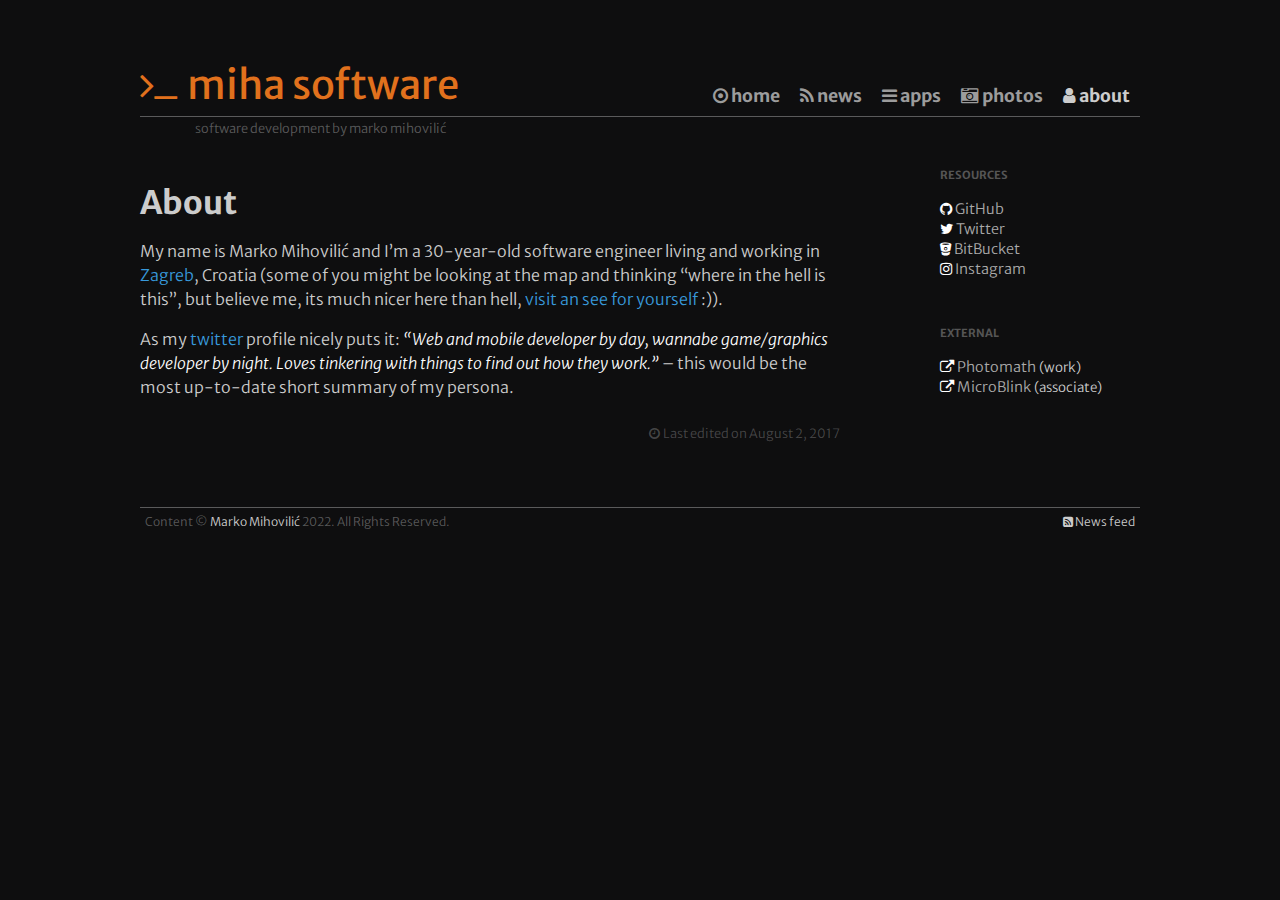
==== commit 1e739827: "deploy: m1h4/website@8629dfbbcd3a35c3450d53cd93841a897d575a28" ====
--- a/about/index.html
+++ b/about/index.html
@@ -1,6 +1,7 @@
-<!doctype html><html lang=en-us><head><meta charset=utf-8><meta http-equiv=x-ua-compatible content="ie=edge"><meta name=viewport content="width=device-width,initial-scale=1"><meta name=generator content="Hugo 0.104.3"><link rel=dns-prefetch href=//fonts.googleapis.com><link rel=stylesheet href=/css/main.css><link rel=stylesheet href=https://maxcdn.bootstrapcdn.com/font-awesome/4.7.0/css/font-awesome.min.css><link rel=stylesheet id=google-fonts-css href="https://fonts.googleapis.com/css?family=Merriweather+Sans%3A400%2C300%2C700%2C300italic%2C400italic%2C700italic&ver=4.8" type=text/css media=all><link rel=canonical href=https://mihasoftware.com/about/><link rel=apple-touch-icon sizes=57x57 href=/icons/apple-icon-57x57.png><link rel=apple-touch-icon sizes=60x60 href=/icons/apple-icon-60x60.png><link rel=apple-touch-icon sizes=72x72 href=/icons/apple-icon-72x72.png><link rel=apple-touch-icon sizes=76x76 href=/icons/apple-icon-76x76.png><link rel=apple-touch-icon sizes=114x114 href=/icons/apple-icon-114x114.png><link rel=apple-touch-icon sizes=120x120 href=/icons/apple-icon-120x120.png><link rel=apple-touch-icon sizes=144x144 href=/icons/apple-icon-144x144.png><link rel=apple-touch-icon sizes=152x152 href=/icons/apple-icon-152x152.png><link rel=apple-touch-icon sizes=180x180 href=/icons/apple-icon-180x180.png><link rel=icon type=image/png sizes=192x192 href=/icons/android-icon-192x192.png><link rel=icon type=image/png sizes=32x32 href=/icons/favicon-32x32.png><link rel=icon type=image/png sizes=96x96 href=/icons/favicon-96x96.png><link rel=icon type=image/png sizes=16x16 href=/icons/favicon-16x16.png><link rel=manifest href=/manifest.json><meta name=msapplication-TileColor content="#ffffff"><meta name=msapplication-TileImage content="/icons/ms-icon-144x144.png"></head><body><header class=banner><div class=container><a class=brand href=https://mihasoftware.com>miha software</a>
+<!doctype html><html lang=en-us><head><meta charset=utf-8><meta http-equiv=x-ua-compatible content="ie=edge"><meta name=viewport content="width=device-width,initial-scale=1"><meta name=generator content="Hugo 0.105.0"><link rel=dns-prefetch href=//fonts.googleapis.com><link rel=stylesheet href=/css/main.css><link rel=stylesheet href=https://maxcdn.bootstrapcdn.com/font-awesome/4.7.0/css/font-awesome.min.css><link rel=stylesheet id=google-fonts-css href="https://fonts.googleapis.com/css?family=Merriweather+Sans%3A400%2C300%2C700%2C300italic%2C400italic%2C700italic&ver=4.8" type=text/css media=all><link rel=canonical href=https://mihasoftware.com/about/><link rel=apple-touch-icon sizes=57x57 href=/icons/apple-icon-57x57.png><link rel=apple-touch-icon sizes=60x60 href=/icons/apple-icon-60x60.png><link rel=apple-touch-icon sizes=72x72 href=/icons/apple-icon-72x72.png><link rel=apple-touch-icon sizes=76x76 href=/icons/apple-icon-76x76.png><link rel=apple-touch-icon sizes=114x114 href=/icons/apple-icon-114x114.png><link rel=apple-touch-icon sizes=120x120 href=/icons/apple-icon-120x120.png><link rel=apple-touch-icon sizes=144x144 href=/icons/apple-icon-144x144.png><link rel=apple-touch-icon sizes=152x152 href=/icons/apple-icon-152x152.png><link rel=apple-touch-icon sizes=180x180 href=/icons/apple-icon-180x180.png><link rel=icon type=image/png sizes=192x192 href=/icons/android-icon-192x192.png><link rel=icon type=image/png sizes=32x32 href=/icons/favicon-32x32.png><link rel=icon type=image/png sizes=96x96 href=/icons/favicon-96x96.png><link rel=icon type=image/png sizes=16x16 href=/icons/favicon-16x16.png><link rel=manifest href=/manifest.json><meta name=msapplication-TileColor content="#ffffff"><meta name=msapplication-TileImage content="/icons/ms-icon-144x144.png"></head><body><header class=banner><div class=container><a class=brand href=https://mihasoftware.com>miha software</a>
 <button id=menu-toggle onclick=toggleMenu()></button><nav class=nav-primary><div class=menu-main-menu-container><ul class=nav><li class=menu-item><a href=/><i class="fa fa-dot-circle-o"></i> home</a></li></li><li class=menu-item><a href=/posts/><i class="fa fa-rss"></i> news</a></li></li><li class="menu-item menu-item-has-children"><a href=/apps/><i class="fa fa-bars"></i> apps</a><ul class=sub-menu><li class=menu-item><a href=/apps/analyzed/><i class="fa fa-angle-right"></i> analyzed</a></li><li class=menu-item><a href=/apps/audio-analyzer/><i class="fa fa-angle-right"></i> audio analyzer</a></li><li class=menu-item><a href=/apps/kurve/><i class="fa fa-angle-right"></i> kurve</a></li><li class=menu-item><a href=/apps/photo-resize/><i class="fa fa-angle-right"></i> photo resize</a></li></ul></li></li><li class=menu-item><a href=/photos/><i class="fa fa-camera-retro"></i> photos</a></li></li><li class="menu-item current-menu-item"><a href=/about/><i class="fa fa-user"></i> about</a></li></li></ul></div></nav><hr><span class=tagline>Software Development by Marko Mihovilić</span></div></header><main class=main><article class='entry left'><header class=entry-header><h1 class=entry-title>About</h1></header><p class='entry-content page'><p>My name is Marko Mihovilić and I’m a 30-year-old software engineer living and working in <a href=https://www.google.com/maps/place/Zagreb>Zagreb</a>, Croatia (some of you might be looking
 at the map and thinking “where in the hell is this”, but believe me, its much nicer here than hell, <a href=https://www.tripadvisor.com/Tourism-g294454-Zagreb_Central_Croatia-Vacations.html>visit an see for yourself</a> :)).</p><p>As my <a href=https://twitter.com/m1h0v1l1c>twitter</a> profile nicely puts it: <em>“Web and mobile developer by day, wannabe game/graphics developer by night. Loves tinkering with
 things to find out how they work.”</em> – this would be the most up-to-date short summary of my persona.</p></p><footer class=entry-footer><span class=posted-on>Last edited on
 <time class=date>August 2, 2017</time></span></footer></article><div class=sidelinks><h3>RESOURCES</h3><ul><li><a href=http://github.com/m1h4><i class="fa fa-github"></i> GitHub</a></li><li><a href=http://twitter.com/m1h0v1l1c><i class="fa fa-twitter"></i> Twitter</a></li><li><a href=http://bitbucket.org/m1h4><i class="fa fa-bitbucket"></i> BitBucket</a></li><li><a href=http://instagram.com/m1h4><i class="fa fa-instagram"></i> Instagram</a></li></ul><h3>EXTERNAL</h3><ul><li><a href=http://photomath.net><i class="fa fa-external-link"></i> Photomath</a> <small>(work)</small></li><li><a href=http://microblink.com><i class="fa fa-external-link"></i> MicroBlink</a> <small>(associate)</small></li></ul></div></main><footer class=content-info><hr><div class=container><section class=left>Content © <a href=mailto:mihovilic@gmail.com>Marko Mihovilić</a> 2022. All Rights Reserved.</section><section class=right><a href=https://mihasoftware.com/index.xml><i class="fa fa-rss-square"></i> News feed</a></section></div></footer><script src=/js/menu.js></script>
-<script>(function(e,t,n,s,o,i,a){e.GoogleAnalyticsObject=o,e[o]=e[o]||function(){(e[o].q=e[o].q||[]).push(arguments)},e[o].l=1*new Date,i=t.createElement(n),a=t.getElementsByTagName(n)[0],i.async=1,i.src=s,a.parentNode.insertBefore(i,a)})(window,document,"script","https://www.google-analytics.com/analytics.js","ga"),ga("create","UA-104157498-1","auto"),ga("send","pageview")</script></body></html>+<script async src="https://www.googletagmanager.com/gtag/js?id=G-50ZQ7YSFRT"></script>
+<script>window.dataLayer=window.dataLayer||[];function gtag(){dataLayer.push(arguments)}gtag("js",new Date),gtag("config","G-50ZQ7YSFRT")</script></body></html>